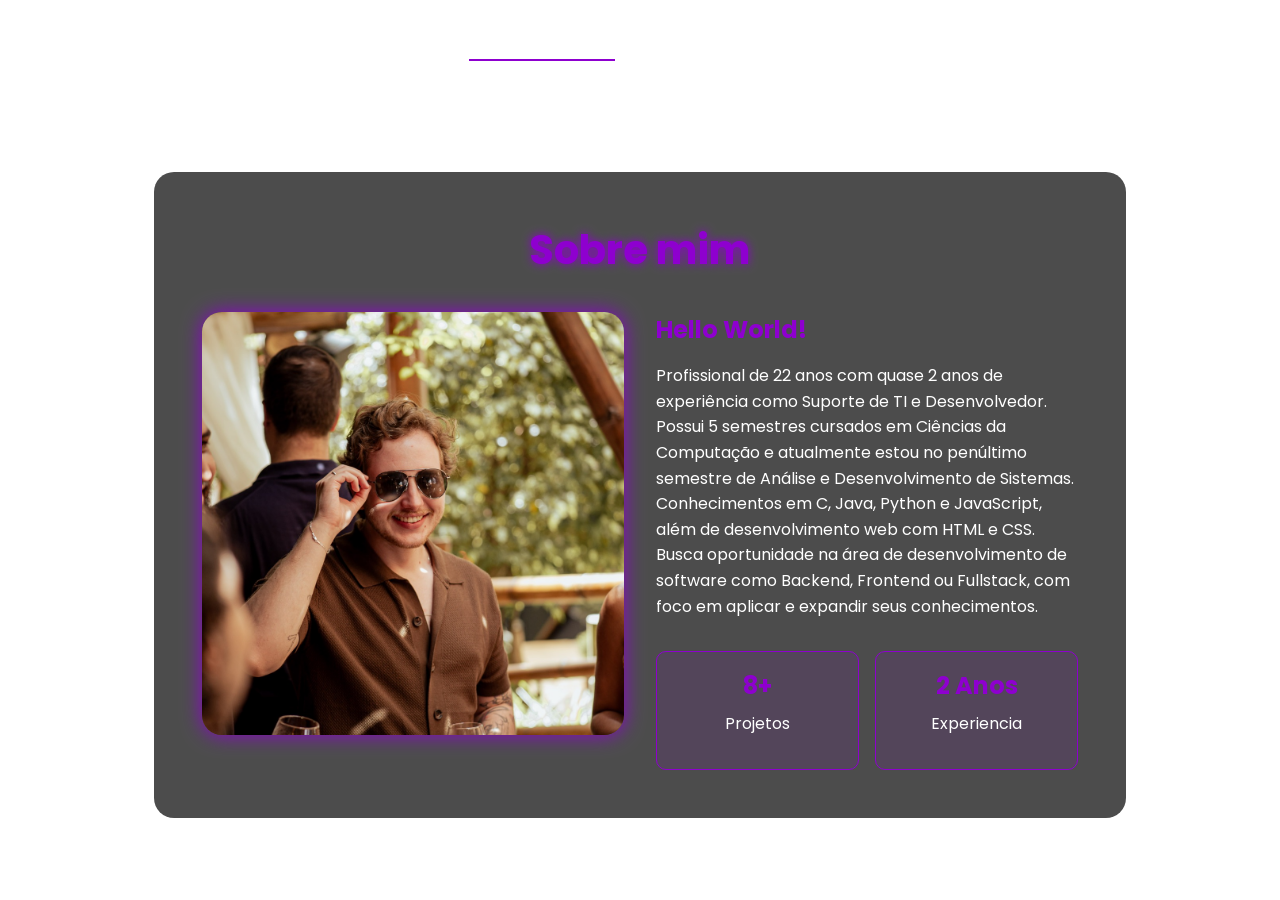
==== about.html @ 81e5f6f1 "Atualizando" ====
<!DOCTYPE html>
<html lang="en">

<head>
    <meta charset="UTF-8">
    <meta name="viewport" content="width=device-width, initial-scale=1.0">
    <link rel="stylesheet" href="https://cdnjs.cloudflare.com/ajax/libs/font-awesome/6.5.1/css/all.min.css">
    <link rel="stylesheet" href="https://unpkg.com/aos@next/dist/aos.css" />
    <style>
        @import url("https://fonts.googleapis.com/css2?family=Poppins:wght@100;200;300;400;500;600&display=swap");
        * {
            padding: 0;
            margin: 0;
            font-family: "Poppins", sans-serif;
            box-sizing: border-box;
        }
        body {
            width: 100%;
            min-height: 100vh;
            background-image: url("./img/background.jpg");
            background-size: cover;
            overflow-x: hidden;
            position: relative;
        }
        
        nav {
            width: 100%;
            height: 10vh;
            position: sticky;
        }

        .nav-container {
            width: 100%;
            height: 100%;
            display: flex;
            justify-content: space-around;
            align-items: center;
        }

        .logo {
            color: white;
            font-size: 2rem;
            font-weight: bold;
        }

        .logo span {
            color: rgb(142, 0, 207);
            text-shadow: 0 0 10px rgb(142, 0, 207);
        }

        .hamburg,
        .cancel {
            cursor: pointer;
            position: absolute;
            right: 15px;
            top: 10px;
            color: white;
            display: none;
            font-size: clamp(2.5rem, 0.5rem + 5vw, 3rem);
        }

        .nav-container .links {
            display: flex;
        }

        .nav-container .links a {
            font-size: 1.2rem;
            color: white;
            margin: 0 20px;
            text-decoration: none;
            font-weight: 550;
            transition: 0.3s linear;
        }

        .nav-container .links a:hover {
            color: rgb(142, 0, 207);
            border-bottom: 2px solid rgb(142, 0, 207);
        }

        .nav-container .links .active {
            color: rgb(142, 0, 207);
            border-bottom: 2px solid rgb(142, 0, 207);
        }

        .dropdown {
            z-index: 100;
            position: absolute;
            top: 0;
            transform: translateY(-500px);
            width: 100%;
            height: auto;
            backdrop-filter: blur(4px) brightness(40%);
            box-shadow: 0 0 20px black;
            transition: 0.2s linear;
        }

        .dropdown .links a {
            display: flex;
            color: white;
            text-decoration: none;
            padding: 15px 0;
            justify-content: center;
            align-items: center;
            transition: 0.2s linear;
        }

        .dropdown .links a:hover {
            background-color: rgb(142, 0, 207);
        }

        .about-container {
            width: 100%;
            min-height: 90vh;
            display: flex;
            justify-content: center;
            align-items: center;
            padding: 2rem;
            position: relative;
            z-index: 1;
        }

        .about-content {
            width: 80%;
            max-width: 1200px;
            background: rgba(0, 0, 0, 0.7);
            backdrop-filter: blur(10px);
            border-radius: 20px;
            padding: 3rem;
            color: white;
        }

        .about-header {
            text-align: center;
            margin-bottom: 2rem;
        }

        .about-header h1 {
            font-size: 2.5rem;
            color: rgb(142, 0, 207);
            text-shadow: 0 0 10px rgb(142, 0, 207);
            margin-bottom: 1rem;
        }

        .about-grid {
            display: grid;
            grid-template-columns: 1fr 1fr;
            gap: 2rem;
        }

        .about-image {
            width: 100%;
            aspect-ratio: 1;
            border-radius: 20px;
            overflow: hidden;
            box-shadow: 0 0 20px rgb(142, 0, 207);
        }

        .about-image img {
            width: 100%;
            height: 100%;
            object-fit: cover;
        }

        .about-text h2 {
            color: rgb(142, 0, 207);
            margin-bottom: 1rem;
        }

        .about-text p {
            line-height: 1.6;
            margin-bottom: 1rem;
        }

        .stats {
            display: grid;
            grid-template-columns: repeat(2, 1fr);
            gap: 1rem;
            margin-top: 2rem;
        }

        .stat-item {
            background: rgba(142, 0, 207, 0.1);
            padding: 1rem;
            border-radius: 10px;
            text-align: center;
            border: 1px solid rgb(142, 0, 207);
            cursor: pointer;
        }

        .stat-item h3 {
            color: rgb(142, 0, 207);
            font-size: 1.5rem;
            margin-bottom: 0.5rem;
        }

        .content-grid {
            display: grid;
            grid-template-columns: repeat(auto-fit, minmax(280px, 1fr));
            gap: 2rem;
            padding: 2rem 0;
        }

        .content-card {
            background: rgba(142, 0, 207, 0.1);
            border-radius: 15px;
            overflow: hidden;
            transition: all 0.3s ease;
            cursor: pointer;
        }

        .content-card:hover {
            transform: translateY(-5px);
            box-shadow: 0 5px 15px rgba(142, 0, 207, 0.3);
        }

        .card-image {
            width: 100%;
            height: 200px;
            overflow: hidden;
        }

        .card-image img {
            width: 100%;
            height: 100%;
            object-fit: cover;
        }

        .card-info {
            padding: 1.5rem;
        }

        .card-info h3 {
            color: rgb(142, 0, 207);
            margin-bottom: 0.5rem;
        }

        .card-info p {
            font-size: 0.9rem;
            margin-bottom: 1rem;
        }

        .card-info .technologies {
            display: flex;
            flex-wrap: wrap;
            gap: 0.5rem;
            margin-top: 1rem;
        }

        .technology-tag {
            background: rgb(142, 0, 207, 0.2);
            padding: 0.3rem 0.8rem;
            border-radius: 15px;
            font-size: 0.8rem;
            color: rgb(142, 0, 207);
        }

        .back-button {
            display: inline-block;
            padding: 0.8rem 1.5rem;
            background: rgb(142, 0, 207);
            color: white;
            border-radius: 5px;
            text-decoration: none;
            margin-bottom: 2rem;
            transition: all 0.3s ease;
        }

        .back-button:hover {
            background: rgb(112, 0, 163);
            transform: translateY(-2px);
        }

        .award-icon {
            font-size: 2rem;
            color: rgb(142, 0, 207);
            margin-bottom: 1rem;
        }

        .client-testimonial {
            font-style: italic;
            margin-top: 1rem;
            padding: 1rem;
            background: rgba(142, 0, 207, 0.05);
            border-radius: 10px;
        }



        @media (max-width: 884px) {
            .about-grid {
                grid-template-columns: 1fr;
            }

            nav .logo {
                position: absolute;
                top: 16px;
                left: 15px;
                font-size: 1.5rem;
            }

            .nav-container .links {
                display: none;
            }

            .hamburg,
            .cancel {
                display: block;
            }
        }

        @media (max-width: 440px) {
            .about-container {
                padding: 1rem;
            }

            .about-content {
                width: 95%;
                padding: 1.5rem;
            }

            .about-header h1 {
                font-size: 1.8rem;
            }

            .about-text h2 {
                font-size: 1.4rem;
            }

            .about-text p {
                font-size: 0.9rem;
                line-height: 1.4;
            }

            .about-image {
                width: 100%;
                max-height: 250px;
            }

            .stats {
                grid-template-columns: repeat(2, 1fr);
                gap: 0.8rem;
            }

            .stat-item {
                padding: 0.8rem;
            }

            .stat-item h3 {
                font-size: 1.2rem;
            }

            .stat-item p {
                font-size: 0.8rem;
            }
            .stat-item a {
                padding: 0.5rem;
                display: block;
            }
        }
    </style>
    <title>Sobre mim</title>
</head>

<body>
    <nav>
        <div class="nav-container">
            <div class="links">
                <div class="link" data-aos="fade-up" data-aos-duration="1500" data-aos-delay="100"><a
                        href="index.html">Home</a></div>
                <div class="link active" data-aos="fade-up" data-aos-duration="1500" data-aos-delay="200"><a
                        href="about.html">Sobre mim</a></div>
                <div class="link" data-aos="fade-up" data-aos-duration="1500" data-aos-delay="300"><a
                        href="skill.html">Tecnologias</a></div>
                <div class="link" data-aos="fade-up" data-aos-duration="1500" data-aos-delay="500"><a
                        href="contact.html">Contatos</a></div>
            </div>
        </div>
        <i class="fa-solid fa-bars hamburg" onclick="hamburg()"></i>
        <div class="dropdown">
            <div class="links">
                <a href="index.html">Home</a>
                <a href="about.html">Sobre mim</a>
                <a href="skill.html">Tecnologias</a>
                <a href="contact.html">Contatos</a>
                <i class="fa-solid fa-xmark cancel" onclick="cancel()"></i>
            </div>
        </div>
    </nav>
    <div class="about-container">
        <div class="about-content" id="aboutContent">
            <div class="about-header" data-aos="fade-down" data-aos-duration="1500">
                <h1>Sobre mim</h1>
            </div>
            <div class="about-grid">
                <div class="about-image" data-aos="fade-right" data-aos-duration="1500">
                    <img src="img/About.jpeg" alt="About Image">
                </div>
                <div class="about-text" data-aos="fade-left" data-aos-duration="1500">
                    <h2>Hello World!</h2>
                    <p>Profissional de 22 anos com quase 2 anos de experiência como Suporte de TI e Desenvolvedor. Possui 5 semestres cursados em Ciências da Computação e atualmente estou no penúltimo semestre de Análise e Desenvolvimento de Sistemas.
                    Conhecimentos em C, Java, Python e JavaScript, além de desenvolvimento web com HTML e CSS.
                    Busca oportunidade na área de desenvolvimento de software como Backend, Frontend ou Fullstack, com foco em aplicar e expandir seus conhecimentos.
                    </p>
                    <div class="stats">
                        <div class="stat-item" data-aos="zoom-in" data-aos-duration="1500" data-aos-delay="200"
                            onclick="showProjects()">
                            <h3>8+</h3>
                            <p>Projetos</p>
                        </div>
                        <div class="stat-item" data-aos="zoom-in" data-aos-duration="1500" data-aos-delay="400"
                            onclick="showExperience()">
                            <h3>2 Anos</h3>
                            <p>Experiencia</p>
                        </div>
                    </div>
                </div>
            </div>
        </div>
        <script src="https://unpkg.com/aos@next/dist/aos.js"></script>
        <script>
            AOS.init({ offset: 0 });

            function hamburg() {
                const navbar = document.querySelector(".dropdown")
                navbar.style.transform = "translateY(0px)"
            }
            function cancel() {
                const navbar = document.querySelector(".dropdown")
                navbar.style.transform = "translateY(-500px)"
            }

            function showProjects() {
                const aboutContent = document.getElementById('aboutContent');
                aboutContent.innerHTML = `
                <a href="about.html" class="back-button" onclick="restoreInitialContent()">
                    <i class="fas fa-arrow-left"></i> Back
                </a>
                <div class="about-header" data-aos="fade-down" data-aos-duration="1500">
                    <h1>My Projects</h1>
                </div>
                <div class="content-grid">
                    ${generateProjectCards()}
                </div>
            `;
                AOS.refresh();
            }
            function showExperience() {
                const aboutContent = document.getElementById('aboutContent');
                aboutContent.innerHTML = `
                <a href="about.html" class="back-button" onclick="restoreInitialContent()">
                    <i class="fas fa-arrow-left"></i> Back
                </a>
                <div class="about-header" data-aos="fade-down" data-aos-duration="1500">
                    <h1>My Experience</h1>
                </div>
                <div class="content-grid">
                    ${generateExperienceCards()}
                </div>
            `;
                AOS.refresh();
            }
            function showClients() {
                const aboutContent = document.getElementById('aboutContent');
                aboutContent.innerHTML = `
                <a href="about.html" class="back-button" onclick="restoreInitialContent()">
                    <i class="fas fa-arrow-left"></i> Back
                </a>
                <div class="about-header" data-aos="fade-down" data-aos-duration="1500">
                    <h1>Client Success Stories</h1>
                </div>
                <div class="content-grid">
                    ${generateClientCards()}
                </div>
            `;
                AOS.refresh();
            }
            function showAwards() {
                const aboutContent = document.getElementById('aboutContent');
                aboutContent.innerHTML = `
                <a href="about.html" class="back-button" onclick="restoreInitialContent()">
                    <i class="fas fa-arrow-left"></i> Back
                </a>
                <div class="about-header" data-aos="fade-down" data-aos-duration="1500">
                    <h1>Awards & Recognition</h1>
                </div>
                <div class="content-grid">
                    ${generateAwardCards()}
                </div>
            `;
                AOS.refresh();
            }
            function generateProjectCards() {
                const projects = [
                    {
                        title: "E-Commerce",
                        image: "img/1.png",
                        description: "Projeto FullStack de um E-commer",
                        technologies: ["React", "Node.js", "Express.js", "Sequelize"]
                    },
                    {
                        title: "Pokemon",
                        image: "img/2.png",
                        description: "Copia do jogo Pokemon",
                        technologies: ["Java"]
                    },
                    {
                        title: "Projeção com IA",
                        image: "img/3.png",
                        description: "WebSite onde uma IA faz projeções sobre arremesos na NBS",
                        technologies: ["Python", "Pandas", "Skelearn", "Seaborn"]
                    },
                    {
                        title: "Gerenciador de Tarefas",
                        image: "img/4.png",
                        description: "Gerenciador de tarefas com registro e autenticação de usuários",
                        technologies: ["Python", "Flask"]
                    },
                    {
                        title: "Gerador RPS",
                        image: "img/5.png",
                        description: "WebSite com interface simples com o gerador de RPS",
                        technologies: ["Python", "DJango"]
                    },
                    {
                        title: "Relatorio de Notas Tributadas",
                        image: "img/6.png",
                        description: "Relatorio simples onde retorna todas as notas tributadas e seus valores",
                        technologies: ["Python", "FastAPI"]
                    }
                ];

                return projects.map(project => `
                <div class="content-card" data-aos="fade-up">
                    <div class="card-image">
                        <img src="${project.image}" alt="${project.title}">
                    </div>
                    <div class="card-info">
                        <h3>${project.title}</h3>
                        <p>${project.description}</p>
                        <div class="technologies">
                            ${project.technologies.map(tech => `
                                <span class="technology-tag">${tech}</span>
                            `).join('')}
                        </div>
                    </div>
                </div>
            `).join('');
            }

            function generateExperienceCards() {
                const experiences = [
                    {
                        title: "Desenvolvedor de Software",
                        company: "WebTrip Agencia de Turismo",
                        period: "2025 - Present",
                        description: "Desenvolvedor de software focado em integrações e projetos internos da empresa",
                        },
                    {
                        title: "Suporte de TI",
                        company: "WebTrip Agencia de Turismo",
                        period: "2024 - Present",
                        description: "Suporte relacionado a qualquer tipo de demanda sobre TI da empresa"
                    },
                    {
                        title: "Operador de telemarketing",
                        company: "Plansul | Maestra",
                        period: "2023 - 2024",
                        description: "Atendimento recepetivo, prestando esclarecimento e solucionando duvidas referente ao produto"
                    },
                    {
                        title: "Bartander",
                        company: "Boteco Holandês",
                        period: "2021 - 2023",
                        description: "Responsavel pelo atendimento, drinks, caixa e organização do estabelicimento"
                    }
                ];

                return experiences.map(exp => `
                <div class="content-card" data-aos="fade-up">
                    <div class="card-info">
                        <h3>${exp.title}</h3>
                        <h4>${exp.company}</h4>
                        <p class="period">${exp.period}</p>
                        <p>${exp.description}</p>
                    </div>
                </div>
            `).join('');
            }

        </script>
</body>

</html>
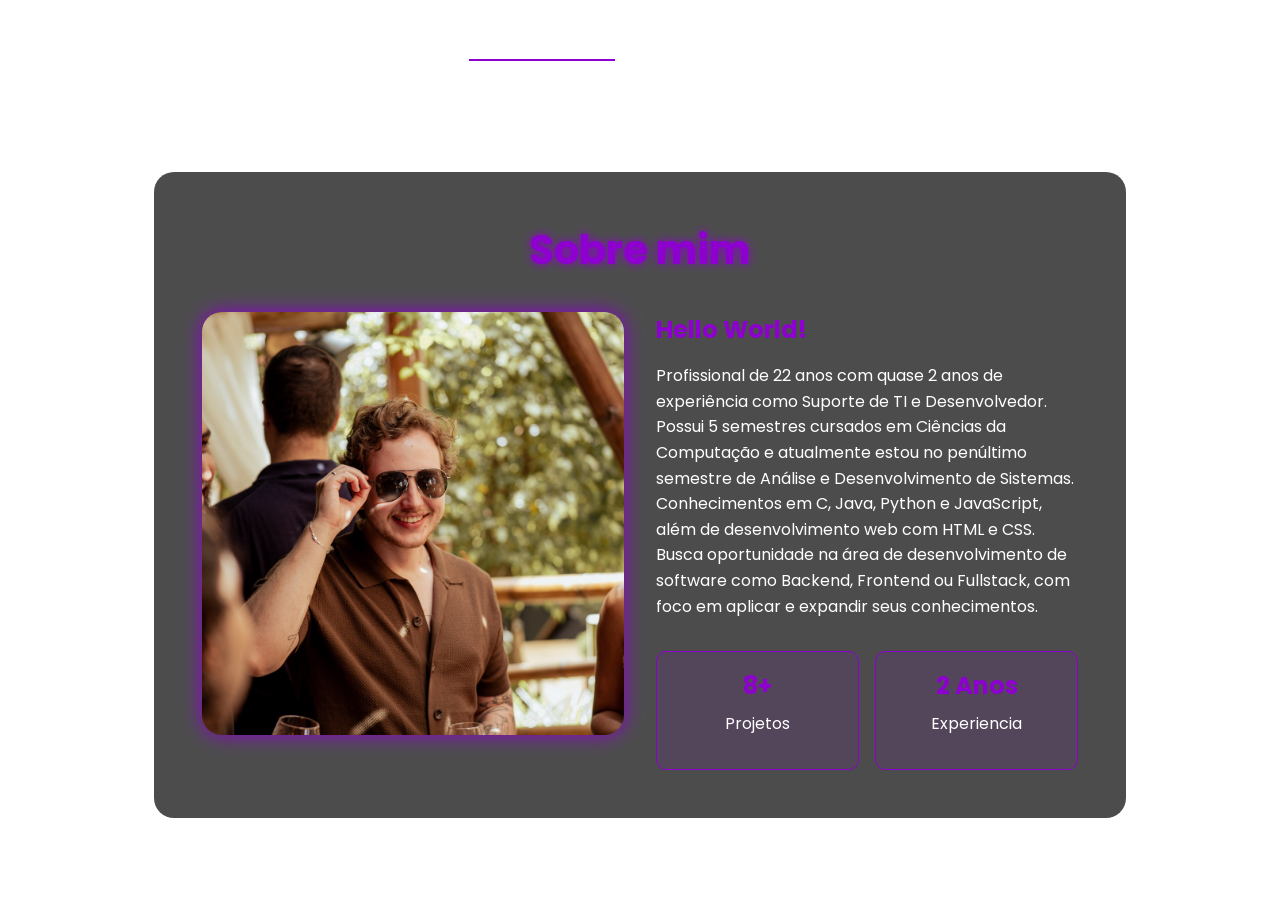
==== commit 22b92885: "Atualizando 2" ====
--- a/about.html
+++ b/about.html
@@ -526,6 +526,11 @@
                         image: "img/6.png",
                         description: "Relatorio simples onde retorna todas as notas tributadas e seus valores",
                         technologies: ["Python", "FastAPI"]
+                    },
+                    {
+                        title: "Integrações API com diversos clientes",
+                        description: "Desenvolvimento de integrações API com diversos ERP e sistemas financeiros de clientes.",
+                        technologies: ["Python", "Node.JS"]
                     }
                 ];
 
